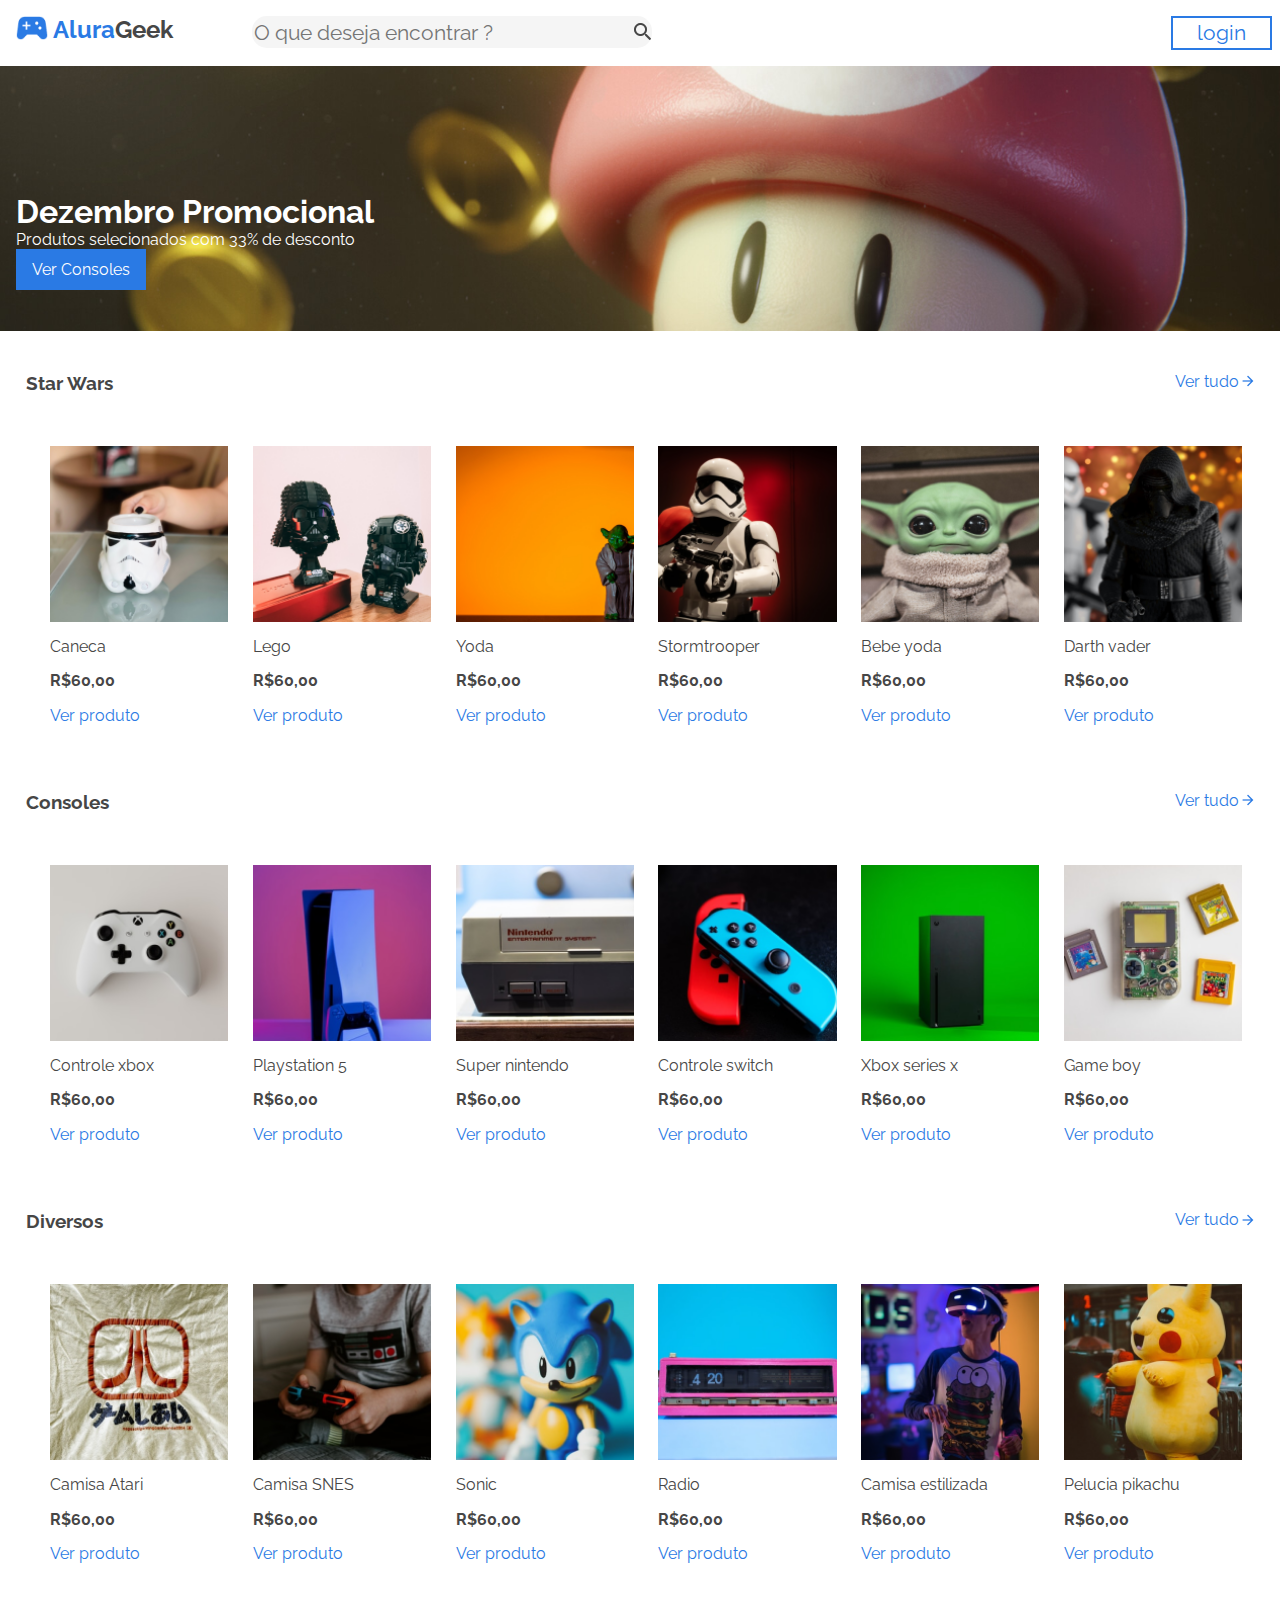
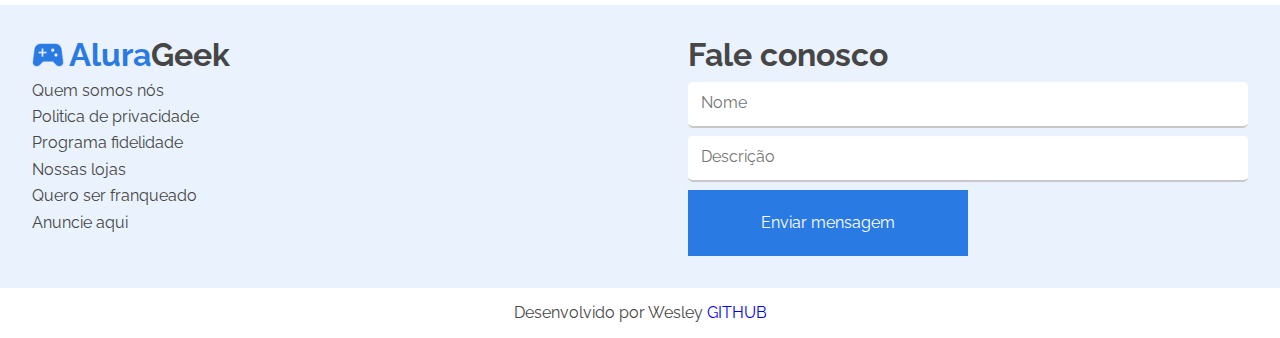
==== index.html @ 2bedd440 "projeto alurageek sem javascript" ====
<html lang="pt-br">
<head>
    <meta charset="UTF-8">
    <meta http-equiv="X-UA-Compatible" content="IE=edge">
    <meta name="viewport" content="width=device-width, initial-scale=1.0">
    <link rel="preconnect" href="https://fonts.googleapis.com">
    <link rel="preconnect" href="https://fonts.gstatic.com" crossorigin>
    <link href="https://fonts.googleapis.com/css2?family=Raleway:ital,wght@0,500;0,700;1,400&display=swap" rel="stylesheet">
    <link rel="stylesheet" href="assets/css/reset.css">
    <link rel="stylesheet" href="assets/css/normalize.css">
    <link rel="stylesheet" href="assets/css/style.css">
    <link rel="stylesheet" href="assets/css/navbar.css">
    <link rel="stylesheet" href="assets/css/promocoes.css">
    <link rel="stylesheet" href="assets/css/produtos.css">
    <link rel="stylesheet" href="assets/css/contato.css">
    <title>Alura Geek</title>
</head>
<body>
    <!--barra de navegacao-->
    <nav class="navbar">
        <a class="navbar__logo-alura" href="index.html">Alura<span class="navbar__logo-geek">Geek</span></a>
        <button class="navbar__botao">login</button>
        <input class="navbar__pesquisa" placeholder="O que deseja encontrar ?" type="text">
    </nav>
    <!--Promocoes-->
    <section class="promocoes">
        <h1 class="promocoes__titulo">Dezembro Promocional</h1>
        <p class="promocoes__texto">Produtos selecionados com 33% de desconto</p>
        <button class="promocoes__botao">Ver Consoles</button>
    </section>
    <!--Produtos-->
    <section class="produtos">
        <div class="produtos__grupo-titulo">
            <h3 class="produtos__titulo">Star Wars</h3>
            <a class="produtos__link" href="produtos.html">Ver tudo</a>
        </div>
        <div class="produtos__grupo">
        <tr> 
            <li class="produtos__item">
                <img src="assets/imagens/rosto-boneco.png" alt="caneca" class="produtos__imagens">
                <p>Caneca</p>
                <p class="produtos__preco">R$60,00</p>
                <a class="produtos__link-item" href="">Ver produto</a>
            </li>
            <li class="produtos__item">
                <img src="assets/imagens/lego-boneco.png" alt="darth-vader" class="produtos__imagens">
                <p>Lego</p>
                <p class="produtos__preco">R$60,00</p>
                <a class="produtos__link-item" href="#">Ver produto</a>
            </li>
            <li class="produtos__item">
                <img src="assets/imagens/boneco-verde.png" alt="yoda" class="produtos__imagens">
                <p>Yoda</p>
                <p class="produtos__preco">R$60,00</p>
                <a class="produtos__link-item" href="#">Ver produto</a>
            </li>
            <li class="produtos__item">
                <img src="assets/imagens/boneco-branco.png" alt="bonecog" class="produtos__imagens">
                <p>Stormtrooper</p>
                <p class="produtos__preco">R$60,00</p>
                <a class="produtos__link-item" href="#">Ver produto</a>
            </li>
            <li class="produtos__item">
                <img src="assets/imagens/boneco-pequeno.png" alt="bebe-yoda" class="produtos__imagens">
                <p>Bebe yoda</p>
                <p class="produtos__preco">R$60,00</p>
                <a class="produtos__link-item" href="#">Ver produto</a>
            </li>
            <li class="produtos__item">
                <img src="assets/imagens/boneco-grande.png" alt="darth-vader" class="produtos__imagens">
                <p>Darth vader</p>
                <p class="produtos__preco">R$60,00</p>
                <a class="produtos__link-item" href="#">Ver produto</a>
            </li>
        </tr>
    </div>
    <div class="produtos__grupo-titulo">
        <h3 class="produtos__titulo">Consoles</h3>
        <a class="produtos__link" href="produtos.html">Ver tudo</a>
    </div>
        <div class="produtos__grupo">
        <tr> 
            <li class="produtos__item">
                <img src="assets/imagens/controle-xbox.png" alt="controle xbox" class="produtos__imagens">
                <p>Controle xbox</p>
                <p class="produtos__preco">R$60,00</p>
                <a class="produtos__link-item" href="#">Ver produto</a>
            </li>
            <li class="produtos__item">
                <img src="assets/imagens/video-game1.png" alt="playstation" class="produtos__imagens">
                <p>Playstation 5</p>
                <p class="produtos__preco">R$60,00</p>
                <a class="produtos__link-item" href="#">Ver produto</a>
            </li>
            <li class="produtos__item">
                <img src="assets/imagens/video-game2.png" alt="nintendo" class="produtos__imagens">
                <p>Super nintendo</p>
                <p class="produtos__preco">R$60,00</p>
                <a class="produtos__link-item" href="#">Ver produto</a>
            </li>
            <li class="produtos__item">
                <img src="assets/imagens/controle-switch.png" alt="controle switch" class="produtos__imagens">
                <p>Controle switch</p>
                <p class="produtos__preco">R$60,00</p>
                <a class="produtos__link-item" href="#">Ver produto</a>
            </li>
            <li class="produtos__item">
                <img src="assets/imagens/video-game3.png" alt="xbox" class="produtos__imagens">
                <p>Xbox series x</p>
                <p class="produtos__preco">R$60,00</p>
                <a class="produtos__link-item" href="#">Ver produto</a>
            </li>
            <li class="produtos__item">
                <img src="assets/imagens/video-game4.png" alt="game boy" class="produtos__imagens">
                <p>Game boy</p>
                <p class="produtos__preco">R$60,00</p>
                <a class="produtos__link-item" href="#">Ver produto</a>
            </li>
        </tr>
    </div>
    <div class="produtos__grupo-titulo">
        <h3 class="produtos__titulo">Diversos</h3>
        <a class="produtos__link" href="produtos.html">Ver tudo</a>
    </div>
    <div class="produtos__grupo">
        <tr> 
            <li class="produtos__item">
                <img src="assets/imagens/diversos1.png" alt="camisa Atari" class="produtos__imagens">
                <p>Camisa Atari</p>
                <p class="produtos__preco">R$60,00</p>
                <a class="produtos__link-item" href="#">Ver produto</a>
            </li>
            <li class="produtos__item">
                <img src="assets/imagens/diversos2.png" alt="camisa SNES" class="produtos__imagens">
                <p>Camisa SNES</p>
                <p class="produtos__preco">R$60,00</p>
                <a class="produtos__link-item" href="#">Ver produto</a>
            </li>
            <li class="produtos__item">
                <img src="assets/imagens/diversos3.png" alt="Sonic" class="produtos__imagens">
                <p>Sonic</p>
                <p class="produtos__preco">R$60,00</p>
                <a class="produtos__link-item" href="#">Ver produto</a>
            </li>
            <li class="produtos__item">
                <img src="assets/imagens/diversos4.png" alt="Radio" class="produtos__imagens">
                <p>Radio</p>
                <p class="produtos__preco">R$60,00</p>
                <a class="produtos__link-item" href="#">Ver produto</a>
            </li>
            <li class="produtos__item">
                <img src="assets/imagens/diversos5.png" alt="Camisa hamburger" class="produtos__imagens">
                <p>Camisa estilizada</p>
                <p class="produtos__preco">R$60,00</p>
                <a class="produtos__link-item" href="#">Ver produto</a>
            </li>
            <li class="produtos__item">
                <img src="assets/imagens/diversos6.png" alt="boneco pelucia" class="produtos__imagens">
                <p>Pelucia pikachu</p>
                <p class="produtos__preco">R$60,00</p>
                <a class="produtos__link-item" href="#">Ver produto</a>
            </li>
        </tr></div>
    </section>
    <!--contato-->
    <section class="contato">
        <tr>
            <li class="contato__item">
                <a class="contato__logo-alura" href="index.html">Alura<span class="contato__logo-geek">Geek</span></a>
                <a class="contato__link" href="">Quem somos nós</a> 
                <a class="contato__link" href="">Politica de privacidade</a>
                <a class="contato__link" href="">Programa fidelidade</a>
                <a class="contato__link" href="">Nossas lojas</a>
                <a class="contato__link" href="">Quero ser franqueado</a>
                <a class="contato__link" href="">Anuncie aqui</a>
            </li>
            <li class="contato__comunica">
                <label class="contato__label" for="contato__nome">Fale conosco</label>
                <input class="contato__nome" type="text" placeholder="Nome" required>
                <input class="contato__descricao" type="text" placeholder="Descrição" required>
                <button class="contato__botao">Enviar mensagem</button>
            </li>
        </tr>
    </section>
    <!--rodape-->
    <footer>
        <p>Desenvolvido por Wesley <a href="https://github.com/wesley401">GITHUB</a></p>
    </footer>
</body>
</html>
---- assets/css/style.css ----
:root {
    --branco: #ffffff;
    --azul-claro: #EAF2FD;
    --azul-padrao:#2A7AE4;
        
    --fonte-cinza: #464646;
    --cinza-claro:#F5F5F5;
    --cinza-linha:#C8C8C8;
    --cinza-fundo:#E5E5E5;

    --raleway: 'Raleway', sans-serif;
}

body {
    font-family: var(--raleway);
    color: var(--fonte-cinza);
}
footer {
    display: flex;
    justify-content: center;
}
---- assets/css/navbar.css ----
.navbar {
    background-color: var(--branco);
    display: flex;
    flex-wrap: wrap;
    justify-content: space-between;
}
.navbar__logo-alura{
    color: var(--azul-padrao);
    background: url("../imagens/controle.png") no-repeat;
    background-size: 2rem;
    font-weight: 700;
    font-size: 1.2rem;
    margin-top: 1rem;
    margin-left: 1rem;
    padding-left: 2.3rem;
}
.navbar__logo-geek {
    color: var(--fonte-cinza);
}
.navbar__botao {
    background-color: white;
    border-color: var(--azul-padrao);
    border-style:solid;
    color: var(--azul-padrao);
    padding:0.2rem 1.5rem;
    margin:1rem 0.5rem;
}
.navbar__pesquisa {
    background: url("../imagens/lupa.png") no-repeat center;
    border: none;
    margin: 1rem;
    width: 1.5rem;
    height: 1.5 rem;
}
.navbar__pesquisa:hover{
        width: 15rem;
        height: 2rem;
        border-radius: 15px;
        background-color: var(--cinza-claro);
        background-position: right;
}
.navbar__pesquisa::placeholder {
    visibility: hidden;
}
@media screen and (min-width: 768px) {
    .navbar{
        justify-content: space-between;
    }
    .navbar__botao{
        order: 3;
    }
    .navbar__pesquisa {
        width: 15rem;
        height: 2rem;
        border-radius: 15px;
        background-color: var(--cinza-claro);
        background-position: right;
        margin-right: 35%;
    }
    .navbar__pesquisa::placeholder {
        visibility: visible;
    }
    
}
@media screen and (min-width: 1024px) {
    .navbar {
        font-size: 1.3rem;
    }
    .navbar__pesquisa {
        width: 25rem;
    }
    .navbar__logo-alura{
        font-size: 1.5rem;
    }
    .navbar__pesquisa:hover{width: 25rem;}
}
---- assets/css/promocoes.css ----
.promocoes {
    background: url(../imagens/imagemprincipal.png) no-repeat; 
    background-size: cover;
    color: var(--branco);
    padding: 2rem 0.5rem 0.5rem 1rem;
    margin-bottom: 1rem;
}
.promocoes__titulo {
    font-size: 1.5rem;
    margin: 0;
}
.promocoes__texto {
    margin: 0;
}
.promocoes__botao {
    border: none;
    color: var(--branco);
    background-color: var(--azul-padrao);
    padding: 0.7rem 1rem;
}
@media screen and (min-width: 768px) {
    .promocoes {
        height: 20%;
    }
    .promocoes__titulo {
        margin-top: 4rem;
    }
}
@media screen and (min-width: 1024px) {
    .promocoes {
        height: 25%;
    }
    .promocoes__titulo {
        font-size: 2rem;
        margin-top: 6rem;
    }
}
---- assets/css/produtos.css ----
.produtos__grupo {
    display: flex;
    flex-wrap: wrap;
    padding: 2%;
}
.produtos__grupo-titulo {
    display: flex;
    flex-wrap: wrap;
    justify-content: space-between;
    padding: 2%;
}
.produtos__item {
    width: 48%;
    margin-left: 2%;
    margin-bottom: 1rem;
}
.produtos__imagens {
    width: 98% ;
}
.produtos__link {
    color: var(--azul-padrao);
    background: url(../imagens/seta.png) no-repeat 100% 25%; 
    padding-right: 15px;
}
.produtos__link-item {
    color: var(--azul-padrao);
}
.produtos__preco {
    font-weight: 700;
}
.produtos__botao {
    border: none;
    color: var(--branco);
    background-color: var(--azul-padrao);
    padding: 0.8rem 1.5rem;
}
@media screen and (min-width: 768px) {
    .produtos__imagens {
        width: 100% ;
    }
    .produtos__item {
        width: 18%;
    }
    .produtos__item:nth-last-child(1) {
        display: none;
    }
}
@media screen and (min-width: 1024px) {
    .produtos__item {
        width: 14.5%;
    }
    .produtos__item:nth-last-child(1) {
        display: block;
    }
}
---- assets/css/contato.css ----
.contato {
    background-color: var(--azul-claro);
    display: flex;
    flex-direction: column;
    padding: 2rem;
}
.contato__item {
    display: flex;
    flex-direction: column;
    align-items: center;
}
.contato__comunica {
    display: flex;
    flex-direction: column;
}
.contato__link {
    color: var(--fonte-cinza);
    margin-top: 0.5rem;
}
.contato__label {
    font-weight: 700;
    font-size: large;
}
.contato__nome {
    margin-top: 0.5rem;
    padding: 0.8rem;
    border: none;
    border-radius: 5px;
    border-bottom: solid 2px var(--cinza-linha);
}
.contato__descricao {
    border: none;
    margin: 0.5rem 0;
    padding: 0.8rem;
    border-radius: 5px;
    border-bottom: solid 2px var(--cinza-linha);
}
.contato__botao {
    border: none;
    color: var(--branco);
    background-color: var(--azul-padrao);
    width: 50%;
    padding: 0.6rem;
}
.contato__logo-alura{
    color: var(--azul-padrao);
    background: url("../imagens/controle.png") no-repeat center left;
    background-size: 2rem;
    font-weight: 700;
    font-size: 2rem;
    padding-left: 2.3rem;
}
.contato__logo-geek {
    color: var(--fonte-cinza);
}
@media screen and (min-width: 768px) {
    .contato {
        flex-direction: row;
        justify-content: space-between;
    }
    .contato__item{
        align-items: flex-start;
    }
    .contato__comunica{
        width: 25rem;
    }
    .contato__label {
        font-size: 2rem;
    }
    .contato__botao {
        padding: 1.5rem;
    }
}
@media screen and (min-width: 1024px) {
    .contato__comunica{
        width: 35rem;
    }
}
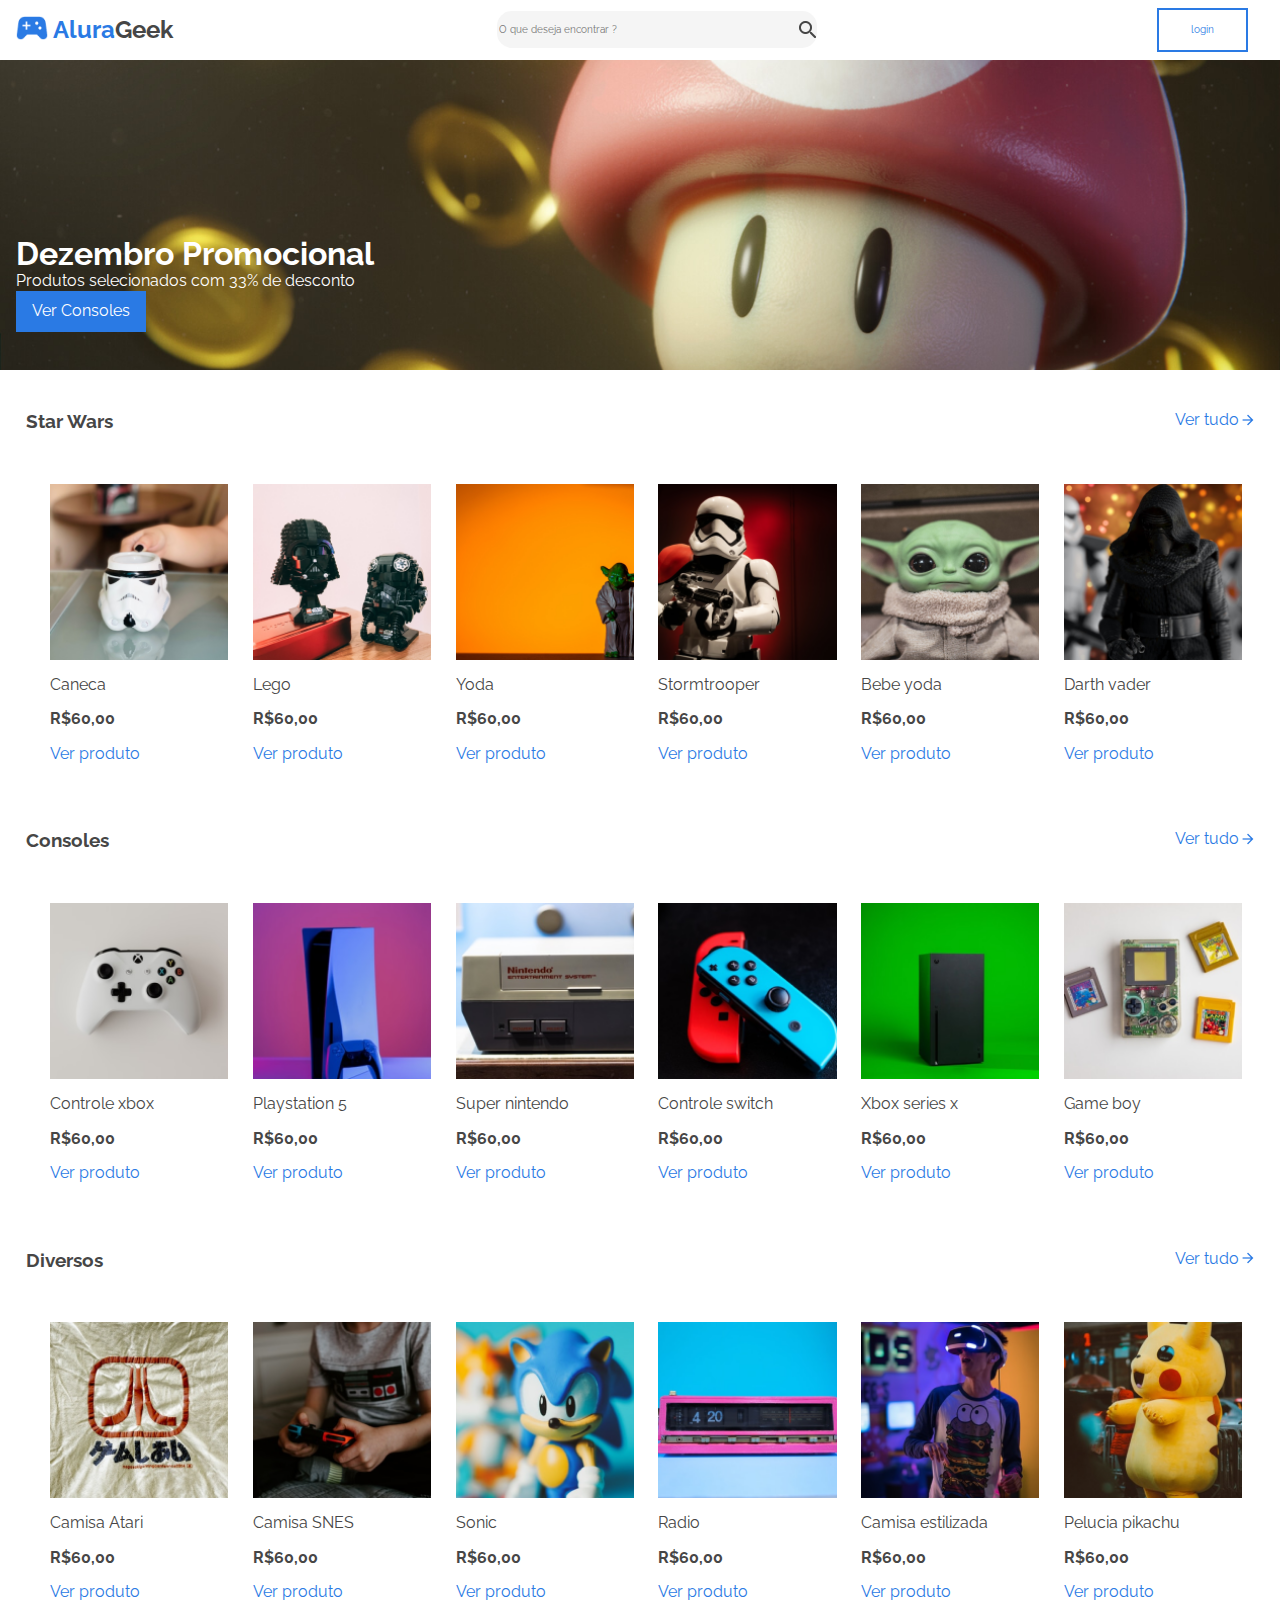
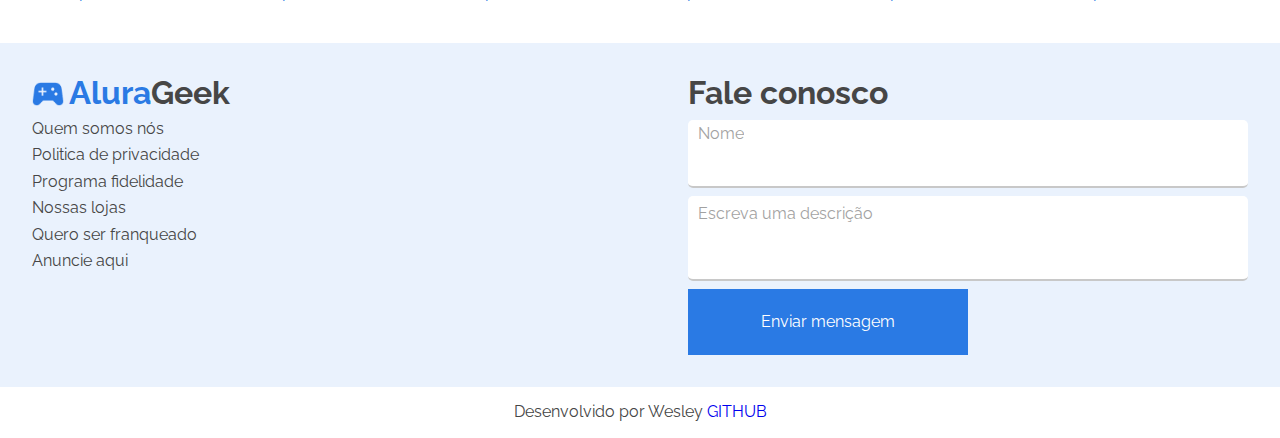
==== commit 318b8bff: "removendo bugs" ====
--- a/index.html
+++ b/index.html
@@ -176,8 +176,10 @@
             </li>
             <li class="contato__comunica">
                 <label class="contato__label" for="contato__nome">Fale conosco</label>
-                <input class="contato__nome" type="text" placeholder="Nome" required>
-                <input class="contato__descricao" type="text" placeholder="Descrição" required>
+                <input class="contato__nome" type="text" required>
+                <span class="contato__nome-span">Nome</span>
+                <input class="contato__descricao" type="text" required>
+                <span class="contato__descricao-span">Escreva uma descrição</span>
                 <button class="contato__botao">Enviar mensagem</button>
             </li>
         </tr>
--- a/assets/css/navbar.css
+++ b/assets/css/navbar.css
@@ -4,73 +4,89 @@
     flex-wrap: wrap;
     justify-content: space-between;
 }
-.navbar__logo-alura{
+
+.navbar__logo-alura {
     color: var(--azul-padrao);
     background: url("../imagens/controle.png") no-repeat;
     background-size: 2rem;
     font-weight: 700;
     font-size: 1.2rem;
-    margin-top: 1rem;
-    margin-left: 1rem;
+    margin: 1rem;
     padding-left: 2.3rem;
 }
+
 .navbar__logo-geek {
     color: var(--fonte-cinza);
 }
+
 .navbar__botao {
     background-color: white;
     border-color: var(--azul-padrao);
-    border-style:solid;
+    border-style: solid;
     color: var(--azul-padrao);
-    padding:0.2rem 1.5rem;
-    margin:1rem 0.5rem;
+    padding: 0.5rem 1rem;
+    margin: .5rem;
 }
+
 .navbar__pesquisa {
     background: url("../imagens/lupa.png") no-repeat center;
     border: none;
-    margin: 1rem;
+    margin: 0.7rem 1rem;
     width: 1.5rem;
     height: 1.5 rem;
+    outline: none;
 }
-.navbar__pesquisa:hover{
-        width: 15rem;
-        height: 2rem;
+
+.navbar__pesquisa:active {
+    width: 15rem;
+    height: 2rem;
+    border-radius: 15px;
+    background-color: var(--cinza-claro);
+    background-position: right;
+}
+
+.navbar__pesquisa::placeholder {
+    visibility: hidden;
+}
+
+@media screen and (min-width: 768px) {
+    .navbar {
+        justify-content: space-between;
+    }
+
+    .navbar__botao {
+        order: 3;
+        margin: .5rem 2rem;
+        padding: 0.5rem 2rem;
+    }
+
+    .navbar__pesquisa {
+        width: 15em;
         border-radius: 15px;
         background-color: var(--cinza-claro);
         background-position: right;
-}
-.navbar__pesquisa::placeholder {
-    visibility: hidden;
-}
-@media screen and (min-width: 768px) {
-    .navbar{
-        justify-content: space-between;
     }
-    .navbar__botao{
-        order: 3;
-    }
-    .navbar__pesquisa {
-        width: 15rem;
-        height: 2rem;
-        border-radius: 15px;
-        background-color: var(--cinza-claro);
-        background-position: right;
-        margin-right: 35%;
-    }
+
     .navbar__pesquisa::placeholder {
         visibility: visible;
     }
-    
+
 }
+
 @media screen and (min-width: 1024px) {
     .navbar {
-        font-size: 1.3rem;
+        font-size: 10px;
     }
+
     .navbar__pesquisa {
-        width: 25rem;
+        width: 20rem;
     }
-    .navbar__logo-alura{
+
+    .navbar__logo-alura {
         font-size: 1.5rem;
     }
-    .navbar__pesquisa:hover{width: 25rem;}
-}
+
+    .navbar__pesquisa:hover {
+        width: 20rem;
+    }
+}--- a/assets/css/promocoes.css
+++ b/assets/css/promocoes.css
@@ -28,10 +28,10 @@
 }
 @media screen and (min-width: 1024px) {
     .promocoes {
-        height: 25%;
+        height: 30%;
     }
     .promocoes__titulo {
         font-size: 2rem;
-        margin-top: 6rem;
+        margin-top: 9rem;
     }
 }--- a/assets/css/contato.css
+++ b/assets/css/contato.css
@@ -12,6 +12,7 @@
 .contato__comunica {
     display: flex;
     flex-direction: column;
+    position: relative;
 }
 .contato__link {
     color: var(--fonte-cinza);
@@ -23,17 +24,31 @@
 }
 .contato__nome {
     margin-top: 0.5rem;
-    padding: 0.8rem;
+    padding: 1.5rem 0.8rem;
     border: none;
     border-radius: 5px;
     border-bottom: solid 2px var(--cinza-linha);
+    outline: none;
+}
+.contato__nome-span {
+    position: absolute;
+    top: 35px;
+    left: 10px;
+    opacity: .5;
 }
 .contato__descricao {
     border: none;
     margin: 0.5rem 0;
-    padding: 0.8rem;
+    padding: 2rem 0.8rem;
     border-radius: 5px;
     border-bottom: solid 2px var(--cinza-linha);
+    outline: none;
+}
+.contato__descricao-span {
+    position: absolute;
+    top: 115px;
+    left: 10px;
+    opacity: .5;
 }
 .contato__botao {
     border: none;
@@ -70,6 +85,12 @@
     .contato__botao {
         padding: 1.5rem;
     }
+    .contato__nome-span{
+        top: 50px;
+    }
+    .contato__descricao-span{
+        top: 130px;
+    }
 }
 @media screen and (min-width: 1024px) {
     .contato__comunica{
